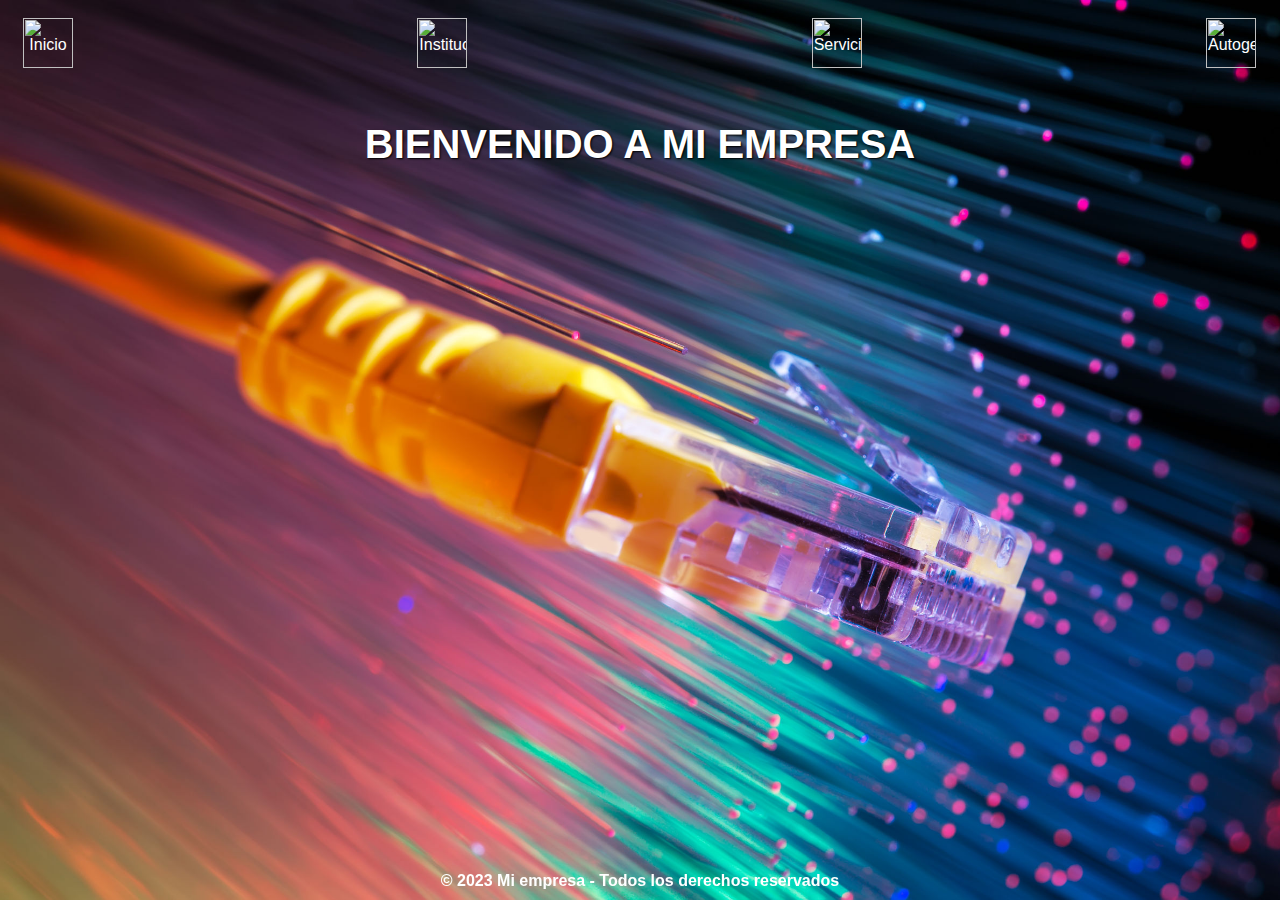
==== index.html @ 0d3572b1 "Se modificaron html y css como fondo y demas acorde a las modificaciones de lucas" ====
<!DOCTYPE html>
<html lang="en">
<head>
    <meta charset="UTF-8">
    <meta http-equiv="X-UA-Compatible" content="IE=edge">
    <meta name="viewport" content="width=, initial-scale=1.0">
    <title>💻 TPO-WEB 🖥️</title>
    <link rel="stylesheet" href="styles/style.css">
</head>
<header>
    <!-- Menú de navegación -->
    <nav>
        <ul id="menu_navegacion">
            <li><a class="active" href="index.html"><img src="./assets/img/comienzo.png" title="Inicio"height="50px" width="50px"></a></li>
            <li><a href="institucional.html"><img src="./assets/img/manual.png" title="Institucional"height="50px" width="50px"></a></li>
            <li><a href="servicios.html"><img src="./assets/img/apoyo-tecnico.png" title="Servicios"height="50px" width="50px"></a></li>
            <li><a href="autogestion.html"><img src="./assets/img/charlar.png" title="Autogestión"height="50px" width="50px"></a></li>
        </ul>
    </nav>
</header>
<body class="content">
    <!--Titulo-->
    <h1>    BIENVENIDO A MI EMPRESA </h1>
    <!-- Contenido principal -->
    
</body>

<footer>
    <strong>© 2023 Mi empresa - Todos los derechos reservados</strong>
</footer>
</html>
---- styles/style.css ----
*{
    font-family: 'Ubuntu', sans-serif;
 }

ul{
    /* Probar funcionalidad y estetica
    background: rgb(0,99,11);
    background: radial-gradient(circle, rgba(0,99,11,1) 20%, rgba(0,12,132,1) 86%); */
    /* background-image: url(/assets/img/fondo-tl-002.jpg); */
    display: flex;
    flex-direction: row;
    justify-content: space-between;
    list-style-type: none;
    margin: 0;
    padding: 0;
    overflow: hidden;
    /* background-color: darkgreen; */
    }

li{
    float: left;
    border-right: 1px solid transparent;
    }

/* li:last-child{
    border-right: none;
    border-left: 1px solid transparent;
    } */

li a{
    display: block;
    color: white;
    text-align: center;
    padding: 10px 15px;
    text-decoration: none;
    }   

/* .active{
    background-color: darkblue;
    } */

li a:hover:not(.active){
    background-color: transparent;
    opacity: 0.7;
    }

h1 {
    color: white;
    text-shadow: 1px 1px 2px black;
    font-size: 40px;
    text-align: center;
    margin-top: 40px;
    }   

p{
    color: white;
    }

/* contenido */
.content{
    display: flex;
    flex-direction: column;
    text-align: center;
    justify-content: space-between;
    background-image: url(/assets/img/fibra.jpg);
    background-size: cover;
    background-attachment: fixed;
    color: white;
    }



footer{
    position: fixed;
    bottom: 0;
    left: 0;
    width: 100%;
    padding: 10px 0;
    text-align: center;
    }
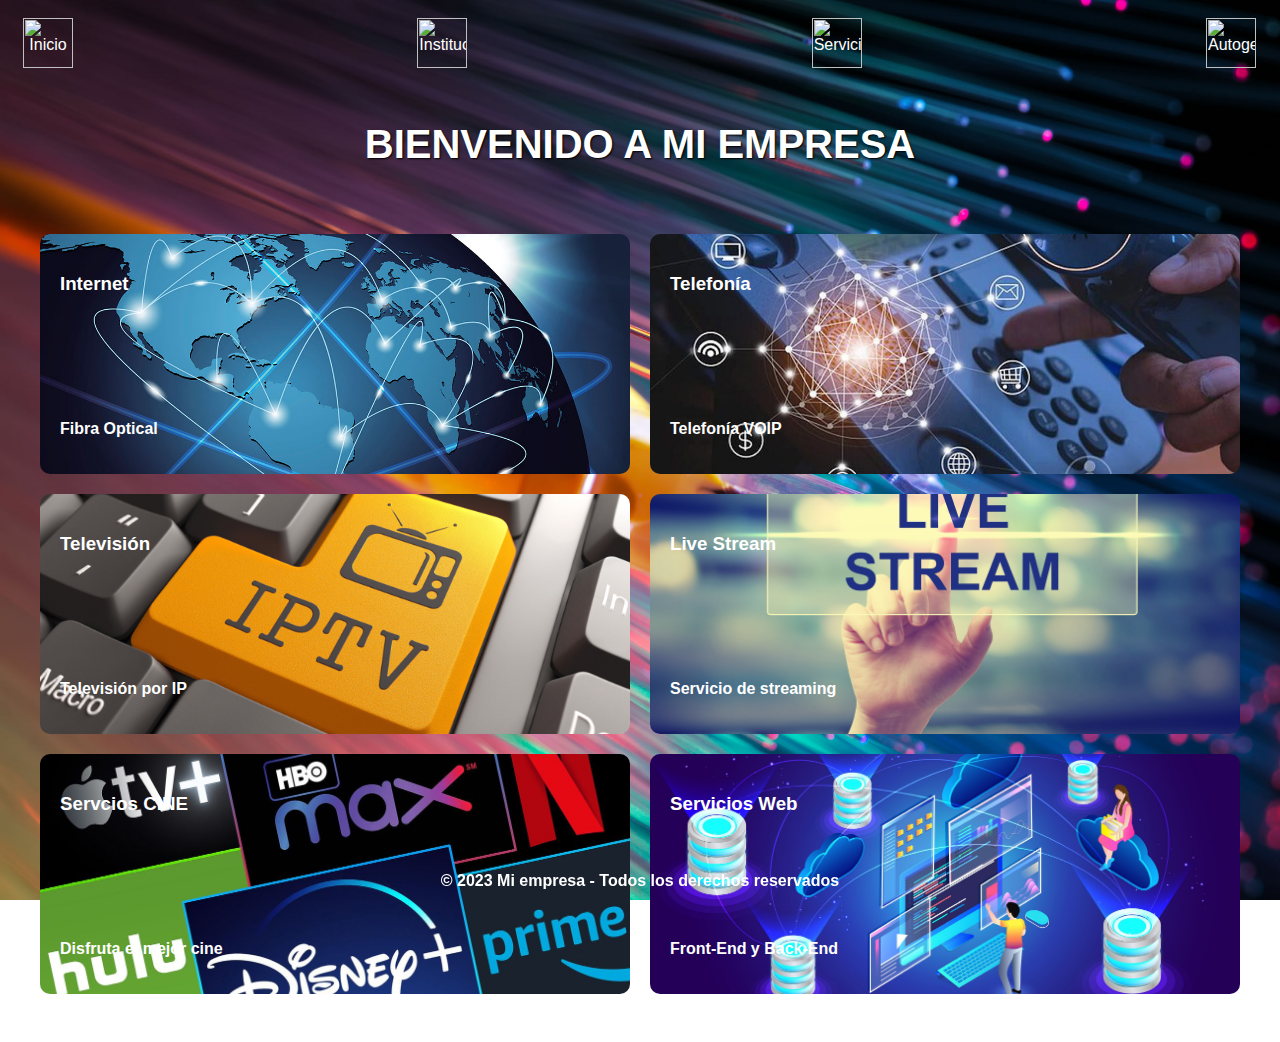
==== commit cfb360c0: "Se realizaron cambios con GRID" ====
--- a/index.html
+++ b/index.html
@@ -4,7 +4,7 @@
     <meta charset="UTF-8">
     <meta http-equiv="X-UA-Compatible" content="IE=edge">
     <meta name="viewport" content="width=, initial-scale=1.0">
-    <title>💻 TPO-WEB 🖥️</title>
+    <title>💻 Servicios de Internet 🖥️</title>
     <link rel="stylesheet" href="styles/style.css">
 </head>
 <header>
@@ -22,6 +22,49 @@
     <!--Titulo-->
     <h1>    BIENVENIDO A MI EMPRESA </h1>
     <!-- Contenido principal -->
+    <div class="contenedor">
+        <div class="cont-images">
+
+            <div class="card" style="background-image: url(assets/img/img-ind-001.jpg);">
+                <div class="textos">
+                    <h3>Internet</h3>
+                    <p>Fibra Optical</p>
+                </div>
+            </div>
+            <div class="card" style="background-image: url(assets/img/img-ind-002.jpg);">
+                <div class="textos">
+                    <h3>Telefonía</h3>
+                    <p>Telefonía VOIP</p>
+                </div>
+            </div>
+            <div class="card" style="background-image: url(assets/img/img-ind-003.jpg);">
+                <div class="textos">
+                    <h3>Televisión</h3>
+                    <p>Televisión por IP</p>
+                </div>
+            </div>
+            <div class="card" style="background-image: url(assets/img/img-ind-004.jpg);">
+                <div class="textos">
+                    <h3>Live Stream</h3>
+                    <p>Servicio de streaming</p>
+                </div>
+            </div>
+            <div class="card" style="background-image: url(assets/img/img-ind-005.jpg);">
+                <div class="textos">
+                    <h3>Servcios CINE</h3>
+                    <p>Disfruta el mejor cine</p>
+                </div>
+            </div>
+            <div class="card" style="background-image: url(assets/img/img-ind-006.jpg);">
+                <div class="textos">
+                    <h3>Servicios Web</h3>
+                    <p>Front-End y Back-End</p>
+                </div>
+            </div>
+        </div>
+
+    </div>
+    
     
 </body>
 
--- a/styles/style.css
+++ b/styles/style.css
@@ -6,7 +6,7 @@
     /* Probar funcionalidad y estetica
     background: rgb(0,99,11);
     background: radial-gradient(circle, rgba(0,99,11,1) 20%, rgba(0,12,132,1) 86%); */
-    /* background-image: url(/assets/img/fondo-tl-002.jpg); */
+    /*background-image: url(/assets/img/fondo-tl-002.jpg);*/
     display: flex;
     flex-direction: row;
     justify-content: space-between;
@@ -14,18 +14,20 @@
     margin: 0;
     padding: 0;
     overflow: hidden;
-    /* background-color: darkgreen; */
-    }
+    /*background-color: darkgreen;*/
+        
+}
 
 li{
     float: left;
     border-right: 1px solid transparent;
-    }
+    
+}
 
 /* li:last-child{
     border-right: none;
     border-left: 1px solid transparent;
-    } */
+} */
 
 li a{
     display: block;
@@ -33,16 +35,18 @@
     text-align: center;
     padding: 10px 15px;
     text-decoration: none;
-    }   
+    
+}
 
 /* .active{
     background-color: darkblue;
-    } */
-
+    
+}
+ */
 li a:hover:not(.active){
     background-color: transparent;
     opacity: 0.7;
-    }
+}
 
 h1 {
     color: white;
@@ -50,25 +54,68 @@
     font-size: 40px;
     text-align: center;
     margin-top: 40px;
-    }   
+}
 
 p{
     color: white;
-    }
+}
 
-/* contenido */
 .content{
-    display: flex;
-    flex-direction: column;
-    text-align: center;
-    justify-content: space-between;
     background-image: url(/assets/img/fibra.jpg);
     background-size: cover;
     background-attachment: fixed;
     color: white;
-    }
+    
 
+}
 
+.contenedor{
+    max-width: 1200px;
+    margin: auto;
+    padding: 40px 0;
+
+    /* Estilos con Grid */
+    display: grid;
+    grid-template-columns: 3fr;
+    gap: 20px;
+    
+}
+
+.cont-images {
+    /* Grid */
+    display: grid;
+    grid-template-columns: 3fr 3fr;
+    gap: 20px;
+    
+
+}
+.card {
+    border-radius: 10px;
+    min-height: 200px;
+    font-weight: bold;
+    padding: 20px;
+    position: relative;
+    overflow: hidden;
+    background-size: cover;
+    background-position: center center;
+    
+}
+
+.card .textos {
+    height: 100%;
+
+    /* Flexbox */
+    display:  flex;
+    flex-direction: column;
+    justify-content: space-between;
+}
+
+.parrafos{
+    
+    padding-top: 2rem;
+    padding-bottom: 2rem;
+    font-family: Arial, Helvetica, sans-serif;
+}
 
 footer{
     position: fixed;
@@ -77,7 +124,4 @@
     width: 100%;
     padding: 10px 0;
     text-align: center;
-    }
-
-
-    +}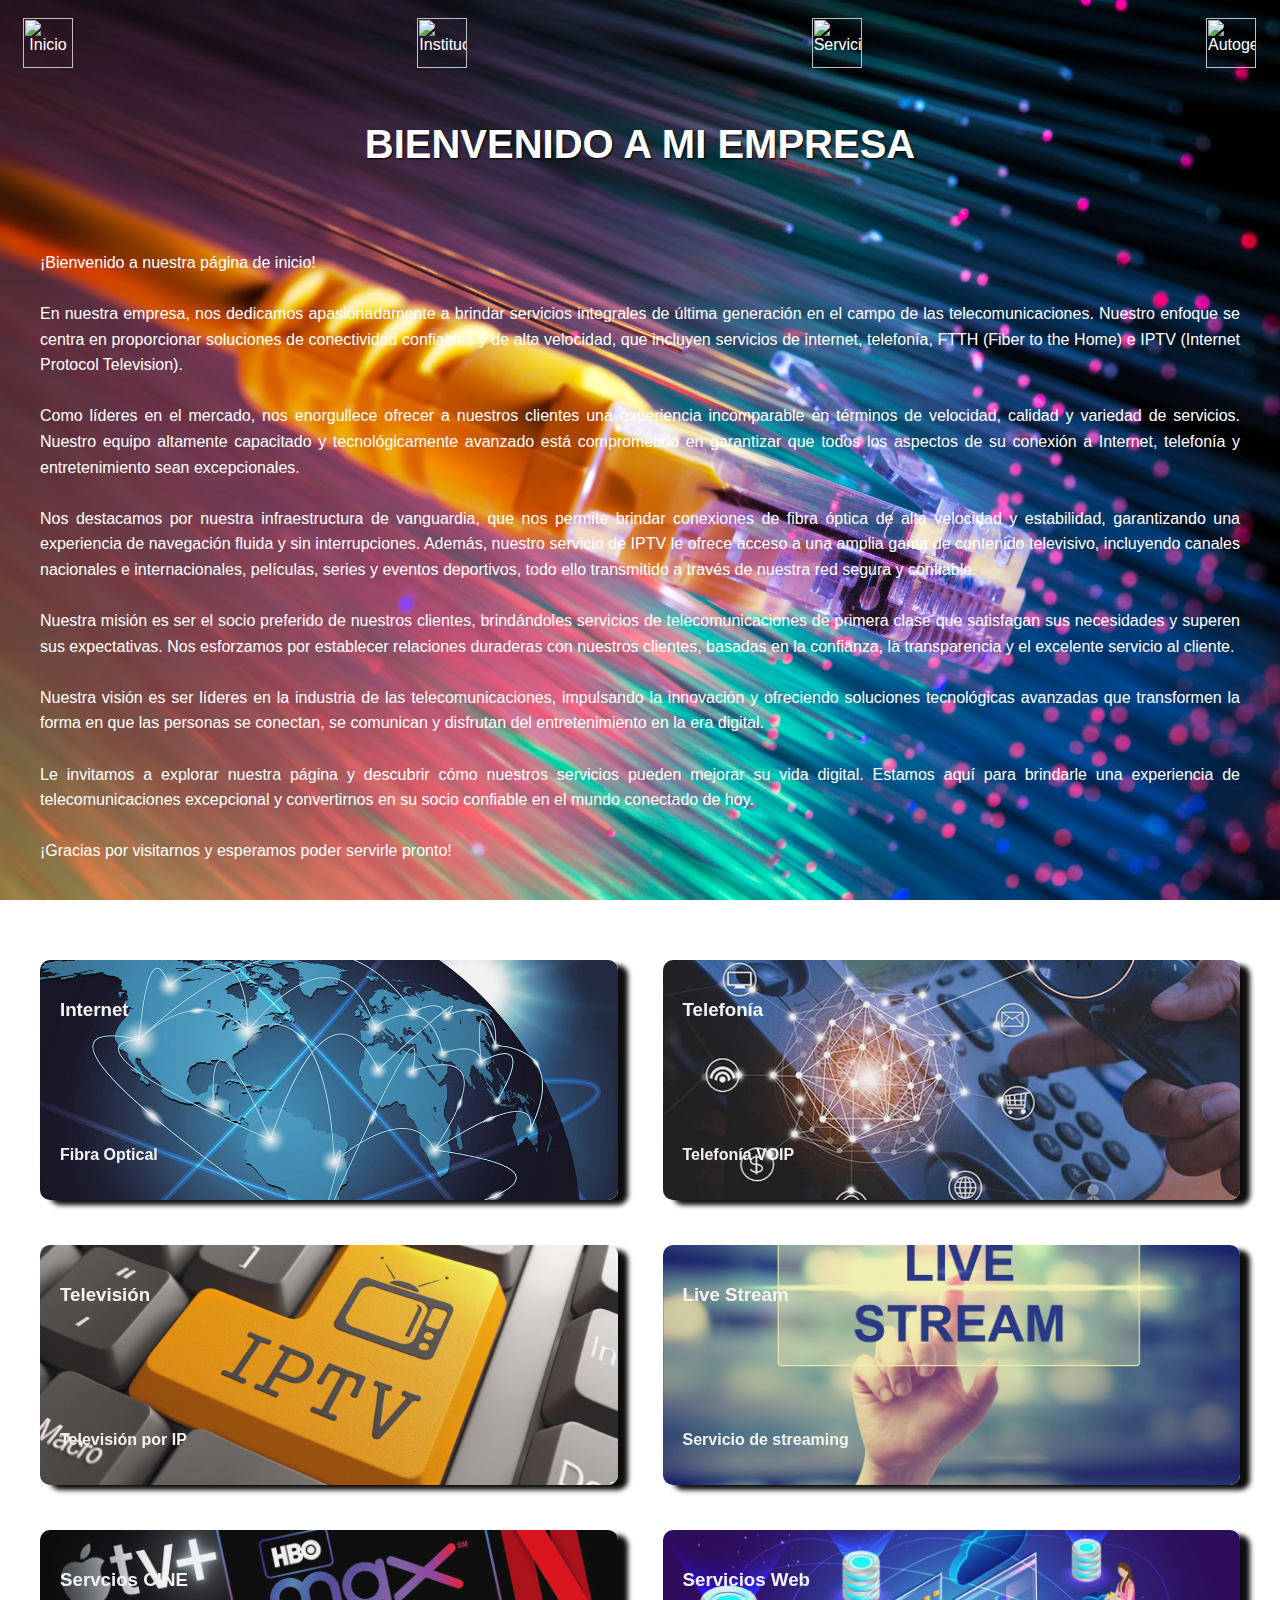
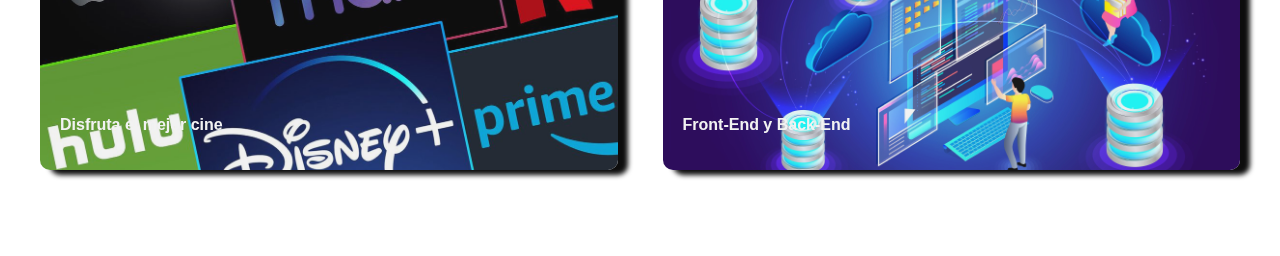
==== commit 2316cbae: "Modificaciones style.css y limpeza html y css" ====
--- a/index.html
+++ b/index.html
@@ -20,17 +20,37 @@
 </header>
 <body class="content">
     <!--Titulo-->
-    <h1>    BIENVENIDO A MI EMPRESA </h1>
+    <h1>BIENVENIDO A MI EMPRESA</h1>
+
+    <!-- Párrafo de definición de la empresa -->
+    <!-- Contenido principal -->
+         
+    <div class="contenedor">
+      <section>
+        <p>
+          ¡Bienvenido a nuestra página de inicio!<br><br>
+          En nuestra empresa, nos dedicamos apasionadamente a brindar servicios integrales de última generación en el campo de las telecomunicaciones. Nuestro enfoque se centra en proporcionar soluciones de conectividad confiables y de alta velocidad, que incluyen servicios de internet, telefonía, FTTH (Fiber to the Home) e IPTV (Internet Protocol Television).<br><br>
+          Como líderes en el mercado, nos enorgullece ofrecer a nuestros clientes una experiencia incomparable en términos de velocidad, calidad y variedad de servicios. Nuestro equipo altamente capacitado y tecnológicamente avanzado está comprometido en garantizar que todos los aspectos de su conexión a Internet, telefonía y entretenimiento sean excepcionales.<br><br>
+          Nos destacamos por nuestra infraestructura de vanguardia, que nos permite brindar conexiones de fibra óptica de alta velocidad y estabilidad, garantizando una experiencia de navegación fluida y sin interrupciones. Además, nuestro servicio de IPTV le ofrece acceso a una amplia gama de contenido televisivo, incluyendo canales nacionales e internacionales, películas, series y eventos deportivos, todo ello transmitido a través de nuestra red segura y confiable.<br><br>
+          Nuestra misión es ser el socio preferido de nuestros clientes, brindándoles servicios de telecomunicaciones de primera clase que satisfagan sus necesidades y superen sus expectativas. Nos esforzamos por establecer relaciones duraderas con nuestros clientes, basadas en la confianza, la transparencia y el excelente servicio al cliente.<br><br>
+          Nuestra visión es ser líderes en la industria de las telecomunicaciones, impulsando la innovación y ofreciendo soluciones tecnológicas avanzadas que transformen la forma en que las personas se conectan, se comunican y disfrutan del entretenimiento en la era digital.<br><br>
+          Le invitamos a explorar nuestra página y descubrir cómo nuestros servicios pueden mejorar su vida digital. Estamos aquí para brindarle una experiencia de telecomunicaciones excepcional y convertirnos en su socio confiable en el mundo conectado de hoy.<br><br>
+          ¡Gracias por visitarnos y esperamos poder servirle pronto!
+        </p>
+      </section>
+    </div>
+
     <!-- Contenido principal -->
     <div class="contenedor">
         <div class="cont-images">
-
+            
             <div class="card" style="background-image: url(assets/img/img-ind-001.jpg);">
                 <div class="textos">
                     <h3>Internet</h3>
                     <p>Fibra Optical</p>
                 </div>
             </div>
+            
             <div class="card" style="background-image: url(assets/img/img-ind-002.jpg);">
                 <div class="textos">
                     <h3>Telefonía</h3>
@@ -71,4 +91,5 @@
 <footer>
     <strong>© 2023 Mi empresa - Todos los derechos reservados</strong>
 </footer>
+
 </html>--- a/styles/style.css
+++ b/styles/style.css
@@ -3,10 +3,6 @@
  }
 
 ul{
-    /* Probar funcionalidad y estetica
-    background: rgb(0,99,11);
-    background: radial-gradient(circle, rgba(0,99,11,1) 20%, rgba(0,12,132,1) 86%); */
-    /*background-image: url(/assets/img/fondo-tl-002.jpg);*/
     display: flex;
     flex-direction: row;
     justify-content: space-between;
@@ -14,20 +10,12 @@
     margin: 0;
     padding: 0;
     overflow: hidden;
-    /*background-color: darkgreen;*/
-        
 }
 
 li{
     float: left;
     border-right: 1px solid transparent;
-    
 }
-
-/* li:last-child{
-    border-right: none;
-    border-left: 1px solid transparent;
-} */
 
 li a{
     display: block;
@@ -35,14 +23,9 @@
     text-align: center;
     padding: 10px 15px;
     text-decoration: none;
-    
 }
 
-/* .active{
-    background-color: darkblue;
-    
-}
- */
+
 li a:hover:not(.active){
     background-color: transparent;
     opacity: 0.7;
@@ -65,8 +48,6 @@
     background-size: cover;
     background-attachment: fixed;
     color: white;
-    
-
 }
 
 .contenedor{
@@ -78,17 +59,21 @@
     display: grid;
     grid-template-columns: 3fr;
     gap: 20px;
-    
+}
+
+.contenedor section p {
+    font-size: 16px; /* Ajusta el tamaño de fuente según tus preferencias */
+    text-align: justify;
+    line-height: 1.6;
 }
 
 .cont-images {
     /* Grid */
     display: grid;
     grid-template-columns: 3fr 3fr;
-    gap: 20px;
-    
+    gap: 45px;
+}
 
-}
 .card {
     border-radius: 10px;
     min-height: 200px;
@@ -98,12 +83,16 @@
     overflow: hidden;
     background-size: cover;
     background-position: center center;
-    
+    box-shadow: 10px 5px 5px black;
+    filter: contrast(0.9);
+}
+
+.card:hover {
+    filter: contrast(1.2);
 }
 
 .card .textos {
     height: 100%;
-
     /* Flexbox */
     display:  flex;
     flex-direction: column;
@@ -111,14 +100,13 @@
 }
 
 .parrafos{
-    
     padding-top: 2rem;
     padding-bottom: 2rem;
     font-family: Arial, Helvetica, sans-serif;
 }
 
 footer{
-    position: fixed;
+    position: grid;
     bottom: 0;
     left: 0;
     width: 100%;
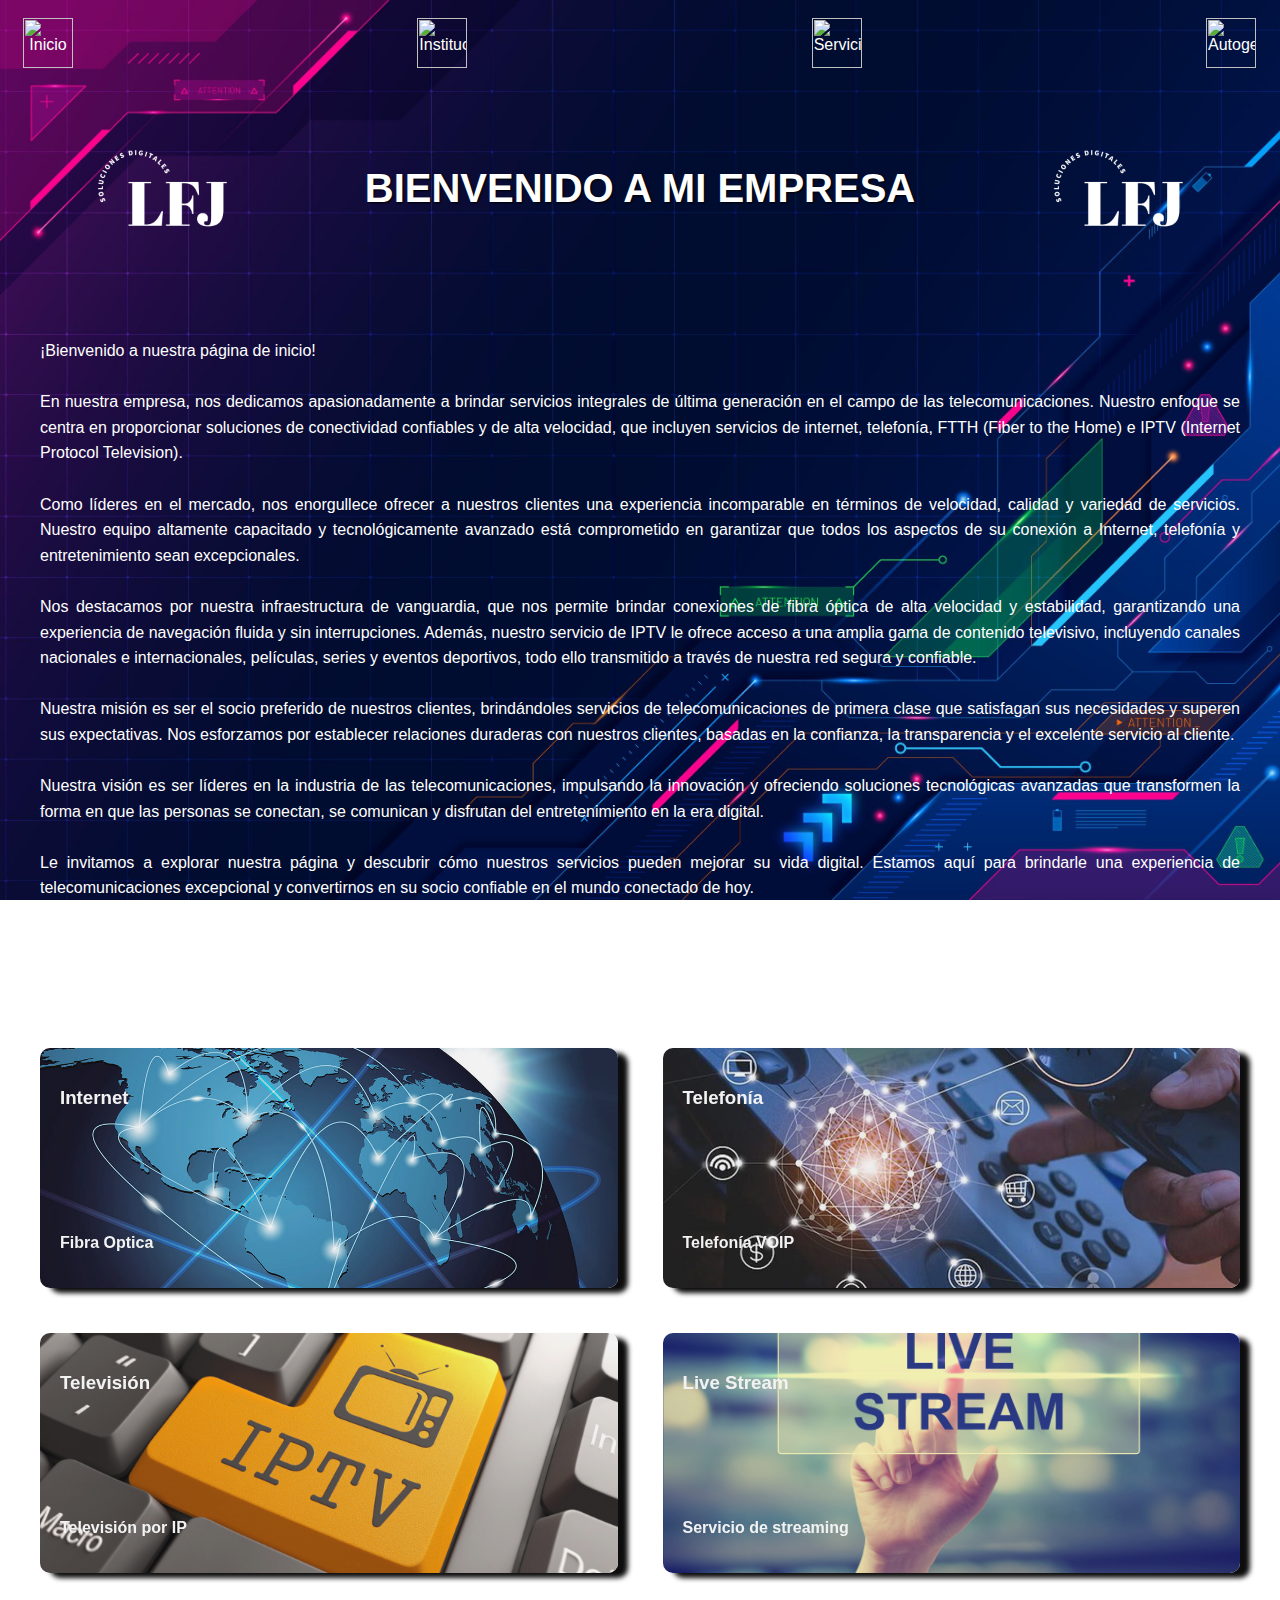
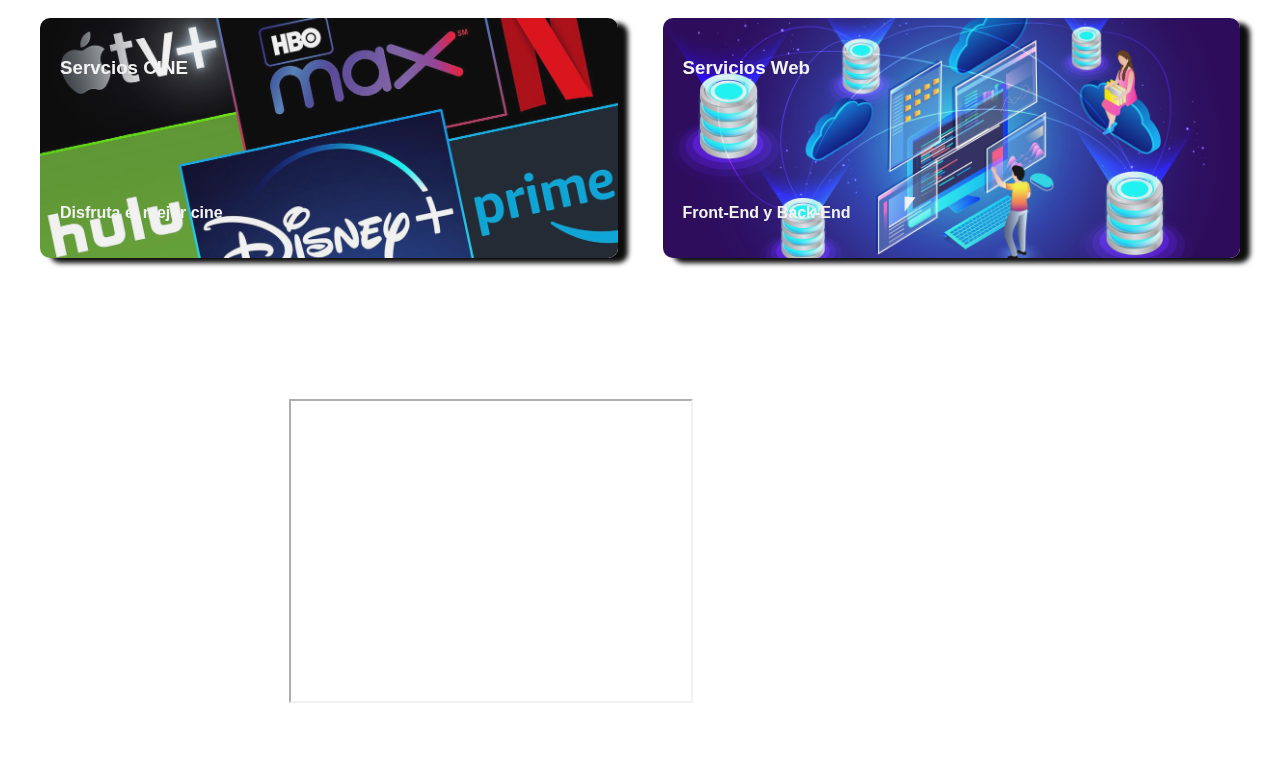
==== commit ed434f5d: "Cambios fran finales" ====
--- a/index.html
+++ b/index.html
@@ -7,89 +7,114 @@
     <title>💻 Servicios de Internet 🖥️</title>
     <link rel="stylesheet" href="styles/style.css">
 </head>
-<header>
-    <!-- Menú de navegación -->
+<body class="content">
+    
+        <!-- Menú de navegación -->
     <nav>
         <ul id="menu_navegacion">
-            <li><a class="active" href="index.html"><img src="./assets/img/comienzo.png" title="Inicio"height="50px" width="50px"></a></li>
-            <li><a href="institucional.html"><img src="./assets/img/manual.png" title="Institucional"height="50px" width="50px"></a></li>
-            <li><a href="servicios.html"><img src="./assets/img/apoyo-tecnico.png" title="Servicios"height="50px" width="50px"></a></li>
-            <li><a href="autogestion.html"><img src="./assets/img/charlar.png" title="Autogestión"height="50px" width="50px"></a></li>
+            <li><a class="active" href="/index.html"><img src="/assets/img/comienzo.png" title="Inicio"height="50px" width="50px"></a></li>
+            <li><a href="/assets/pages/institucional.html"><img src="/assets/img/manual.png" title="Institucional"height="50px" width="50px"></a></li>
+            <li><a href="/assets/pages/servicios.html"><img src="/assets/img/apoyo-tecnico.png" title="Servicios"height="50px" width="50px"></a></li>
+            <li><a href="/assets/pages/autogestion.html"><img src="/assets/img/charlar.png" title="Autogestión"height="50px" width="50px"></a></li>
         </ul>
     </nav>
-</header>
-<body class="content">
-    <!--Titulo-->
-    <h1>BIENVENIDO A MI EMPRESA</h1>
 
-    <!-- Párrafo de definición de la empresa -->
-    <!-- Contenido principal -->
-         
-    <div class="contenedor">
-      <section>
-        <p>
-          ¡Bienvenido a nuestra página de inicio!<br><br>
-          En nuestra empresa, nos dedicamos apasionadamente a brindar servicios integrales de última generación en el campo de las telecomunicaciones. Nuestro enfoque se centra en proporcionar soluciones de conectividad confiables y de alta velocidad, que incluyen servicios de internet, telefonía, FTTH (Fiber to the Home) e IPTV (Internet Protocol Television).<br><br>
-          Como líderes en el mercado, nos enorgullece ofrecer a nuestros clientes una experiencia incomparable en términos de velocidad, calidad y variedad de servicios. Nuestro equipo altamente capacitado y tecnológicamente avanzado está comprometido en garantizar que todos los aspectos de su conexión a Internet, telefonía y entretenimiento sean excepcionales.<br><br>
-          Nos destacamos por nuestra infraestructura de vanguardia, que nos permite brindar conexiones de fibra óptica de alta velocidad y estabilidad, garantizando una experiencia de navegación fluida y sin interrupciones. Además, nuestro servicio de IPTV le ofrece acceso a una amplia gama de contenido televisivo, incluyendo canales nacionales e internacionales, películas, series y eventos deportivos, todo ello transmitido a través de nuestra red segura y confiable.<br><br>
-          Nuestra misión es ser el socio preferido de nuestros clientes, brindándoles servicios de telecomunicaciones de primera clase que satisfagan sus necesidades y superen sus expectativas. Nos esforzamos por establecer relaciones duraderas con nuestros clientes, basadas en la confianza, la transparencia y el excelente servicio al cliente.<br><br>
-          Nuestra visión es ser líderes en la industria de las telecomunicaciones, impulsando la innovación y ofreciendo soluciones tecnológicas avanzadas que transformen la forma en que las personas se conectan, se comunican y disfrutan del entretenimiento en la era digital.<br><br>
-          Le invitamos a explorar nuestra página y descubrir cómo nuestros servicios pueden mejorar su vida digital. Estamos aquí para brindarle una experiencia de telecomunicaciones excepcional y convertirnos en su socio confiable en el mundo conectado de hoy.<br><br>
-          ¡Gracias por visitarnos y esperamos poder servirle pronto!
-        </p>
-      </section>
-    </div>
+    <header class="logo-container">
+        <img src="/assets/img/logo5.png" alt="logo_izquierda">
+        <!--Titulo-->
+        <h1>BIENVENIDO A MI EMPRESA</h1>
+        <img src="/assets/img/logo5.png" alt="logo_derecha">
 
-    <!-- Contenido principal -->
-    <div class="contenedor">
-        <div class="cont-images">
-            
-            <div class="card" style="background-image: url(assets/img/img-ind-001.jpg);">
-                <div class="textos">
-                    <h3>Internet</h3>
-                    <p>Fibra Optical</p>
+    </header>
+
+        
+
+        <!-- Párrafo de definición de la empresa -->
+        <!-- Contenido principal -->
+
+        <div class="contenedor">
+          <section>
+            <p>
+              ¡Bienvenido a nuestra página de inicio!<br><br>
+              En nuestra empresa, nos dedicamos apasionadamente a brindar servicios integrales de última generación en el campo de las telecomunicaciones. Nuestro enfoque se centra en proporcionar soluciones de conectividad confiables y de alta velocidad, que incluyen servicios de internet, telefonía, FTTH (Fiber to the Home) e IPTV (Internet Protocol Television).<br><br>
+              Como líderes en el mercado, nos enorgullece ofrecer a nuestros clientes una experiencia incomparable en términos de velocidad, calidad y variedad de servicios. Nuestro equipo altamente capacitado y tecnológicamente avanzado está comprometido en garantizar que todos los aspectos de su conexión a Internet, telefonía y entretenimiento sean excepcionales.<br><br>
+              Nos destacamos por nuestra infraestructura de vanguardia, que nos permite brindar conexiones de fibra óptica de alta velocidad y estabilidad, garantizando una experiencia de navegación fluida y sin interrupciones. Además, nuestro servicio de IPTV le ofrece acceso a una amplia gama de contenido televisivo, incluyendo canales nacionales e internacionales, películas, series y eventos deportivos, todo ello transmitido a través de nuestra red segura y confiable.<br><br>
+              Nuestra misión es ser el socio preferido de nuestros clientes, brindándoles servicios de telecomunicaciones de primera clase que satisfagan sus necesidades y superen sus expectativas. Nos esforzamos por establecer relaciones duraderas con nuestros clientes, basadas en la confianza, la transparencia y el excelente servicio al cliente.<br><br>
+              Nuestra visión es ser líderes en la industria de las telecomunicaciones, impulsando la innovación y ofreciendo soluciones tecnológicas avanzadas que transformen la forma en que las personas se conectan, se comunican y disfrutan del entretenimiento en la era digital.<br><br>
+              Le invitamos a explorar nuestra página y descubrir cómo nuestros servicios pueden mejorar su vida digital. Estamos aquí para brindarle una experiencia de telecomunicaciones excepcional y convertirnos en su socio confiable en el mundo conectado de hoy.<br><br>
+              ¡Gracias por visitarnos y esperamos poder servirle pronto!
+            </p>
+          </section>
+        </div>
+
+        <!-- Contenido principal -->
+        <div class="contenedor">
+            <div class="cont-images">
+
+                <div class="card" div onclick="window.location.href='/assets/pages/servicios.html#internet'" style="background-image: url(assets/img/img-ind-001.jpg);">
+                    <div class="textos" id="internet">
+                        <h3>Internet</h3>
+                        <p>Fibra Optica</p>
+                    </div>
+                </div>
+
+                <div class="card" div onclick="window.location.href='/assets/pages/servicios.html#telefonia'" style="background-image: url(assets/img/img-ind-002.jpg);">
+                    <div class="textos" id="telefonia">
+                        <h3>Telefonía</h3>
+                        <p>Telefonía VOIP</p>
+                    </div>
+                </div>
+                <div class="card" div onclick="window.location.href='/assets/pages/servicios.html#television'" style="background-image: url(assets/img/img-ind-003.jpg);">
+                    <div class="textos" id="television">
+                        <h3>Televisión</h3>
+                        <p>Televisión por IP</p>
+                    </div>
+                </div>
+                <div class="card" div onclick="window.location.href='/assets/pages/servicios.html#live_stream'" style="background-image: url(assets/img/img-ind-004.jpg);">
+                    <div class="textos" id="live_stream">
+                        <h3>Live Stream</h3>
+                        <p>Servicio de streaming</p>
+                    </div>
+                </div>
+                <div class="card" div onclick="window.location.href='/assets/pages/servicios.html#cine'" style="background-image: url(assets/img/img-ind-005.jpg);">
+                    <div class="textos" id="cine">
+                        <h3>Servcios CINE</h3>
+                        <p>Disfruta el mejor cine</p>
+                    </div>
+                </div>
+                <div class="card" div onclick="window.location.href='/assets/pages/servicios.html#web'" style="background-image: url(assets/img/img-ind-006.jpg);">
+                    <div class="textos" id="web">
+                        <h3>Servicios Web</h3>
+                        <p>Front-End y Back-End</p>
+                    </div>
                 </div>
             </div>
+
+        </div>
+        <br>
+        <h2 style="text-align: center;">Ubicacion</h2>
+        <section class="datmap">
+        
+        
+        <div class="mapa">
             
-            <div class="card" style="background-image: url(assets/img/img-ind-002.jpg);">
-                <div class="textos">
-                    <h3>Telefonía</h3>
-                    <p>Telefonía VOIP</p>
-                </div>
-            </div>
-            <div class="card" style="background-image: url(assets/img/img-ind-003.jpg);">
-                <div class="textos">
-                    <h3>Televisión</h3>
-                    <p>Televisión por IP</p>
-                </div>
-            </div>
-            <div class="card" style="background-image: url(assets/img/img-ind-004.jpg);">
-                <div class="textos">
-                    <h3>Live Stream</h3>
-                    <p>Servicio de streaming</p>
-                </div>
-            </div>
-            <div class="card" style="background-image: url(assets/img/img-ind-005.jpg);">
-                <div class="textos">
-                    <h3>Servcios CINE</h3>
-                    <p>Disfruta el mejor cine</p>
-                </div>
-            </div>
-            <div class="card" style="background-image: url(assets/img/img-ind-006.jpg);">
-                <div class="textos">
-                    <h3>Servicios Web</h3>
-                    <p>Front-End y Back-End</p>
-                </div>
-            </div>
+            <iframe src="https://www.google.com/maps/embed?pb=!1m18!1m12!1m3!1d28486.66395154346!2d-65.31595754917659!3d-26.81344580776341!2m3!1f0!2f0!3f0!3m2!1i1024!2i768!4f13.1!3m3!1m2!1s0x9422433a2ee1bffb%3A0xc5d4083eee0d98b1!2sYerba%20Buena%2C%20Tucum%C3%A1n!5e0!3m2!1ses-419!2sar!4v1685407821543!5m2!1ses-419!2sar" width="400" height="300" loading="lazy" referrerpolicy="no-referrer-when-downgrade"></iframe>
         </div>
+        <div class="datos">
+            
+            <span>Direcion: Belgrano 455 </span>
+            <br>
+            <span>Telefono: 011 4448 4545</span>
+            <br>
+            <span>Email: miempresa@lfj.com</span>
+            <br>
+            <span>Region: Argentina, Tucuman, Yerba Buena</span>
+            
+        </div>
+        </section>
+    <footer>
+        <strong>© 2023 Mi empresa - Todos los derechos reservados</strong>
+    </footer>
 
-    </div>
-    
-    
 </body>
-
-<footer>
-    <strong>© 2023 Mi empresa - Todos los derechos reservados</strong>
-</footer>
-
 </html>--- a/styles/style.css
+++ b/styles/style.css
@@ -31,6 +31,23 @@
     opacity: 0.7;
 }
 
+/*logo*/
+.logo-container{
+    padding: 0;
+    margin: 0;
+    display: flex;
+    flex-direction: row;
+    align-items: center;
+    justify-content: space-around;
+}
+
+.logo-container img {
+    width: 200px; /* Tamaño de la imagen del logo */
+    height: auto;
+    margin-right: 10px; /* Espacio entre el logo y el título */
+    align-items: center;
+}
+
 h1 {
     color: white;
     text-shadow: 1px 1px 2px black;
@@ -44,7 +61,7 @@
 }
 
 .content{
-    background-image: url(/assets/img/fibra.jpg);
+    background-image: url(/assets/img/fondo.jpg);
     background-size: cover;
     background-attachment: fixed;
     color: white;
@@ -99,12 +116,41 @@
     justify-content: space-between;
 }
 
-.parrafos{
-    padding-top: 2rem;
-    padding-bottom: 2rem;
-    font-family: Arial, Helvetica, sans-serif;
+.datmap {
+    display: flex;
+    margin: auto;
+    width: 100%;
+    max-width: 800px;
+    padding: 10px;
+    
+}
+.mapa {
+    display: flex;
+    margin: auto;
+    width: 100%;
+    border: 10px;
+    border-color: yellow;
+    max-width: 400px;
+    padding: 5px;
+    flex-direction: column;
+    opacity: 0.8;
+
+.datos {
+    
+    display: flex;
+    flex-wrap: wrap;
+    margin: 5px;
+    font-size: 9px;
+    width: 100%;
+    max-width: 300px;
+    padding: 2px;
+    flex-direction: row;
+    white-space: pre-wrap;
+    
+    
 }
 
+}
 footer{
     position: grid;
     bottom: 0;
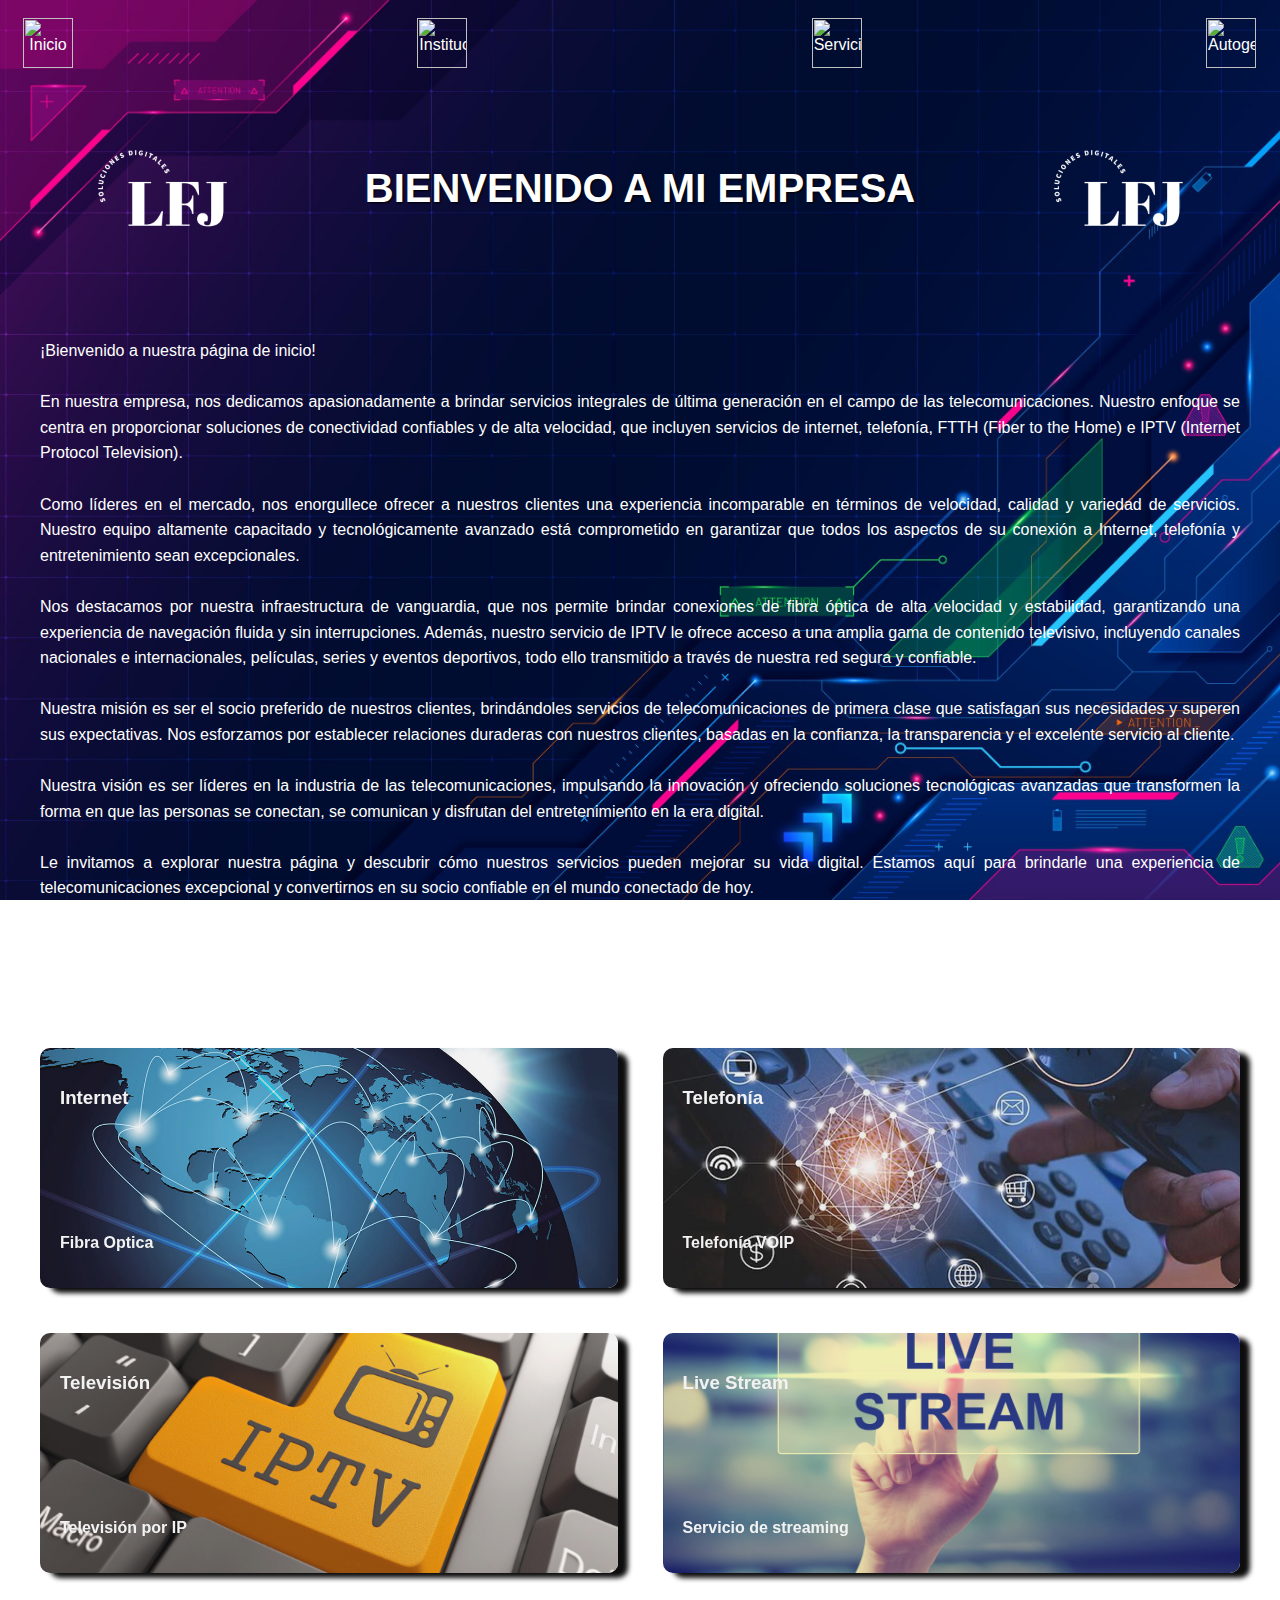
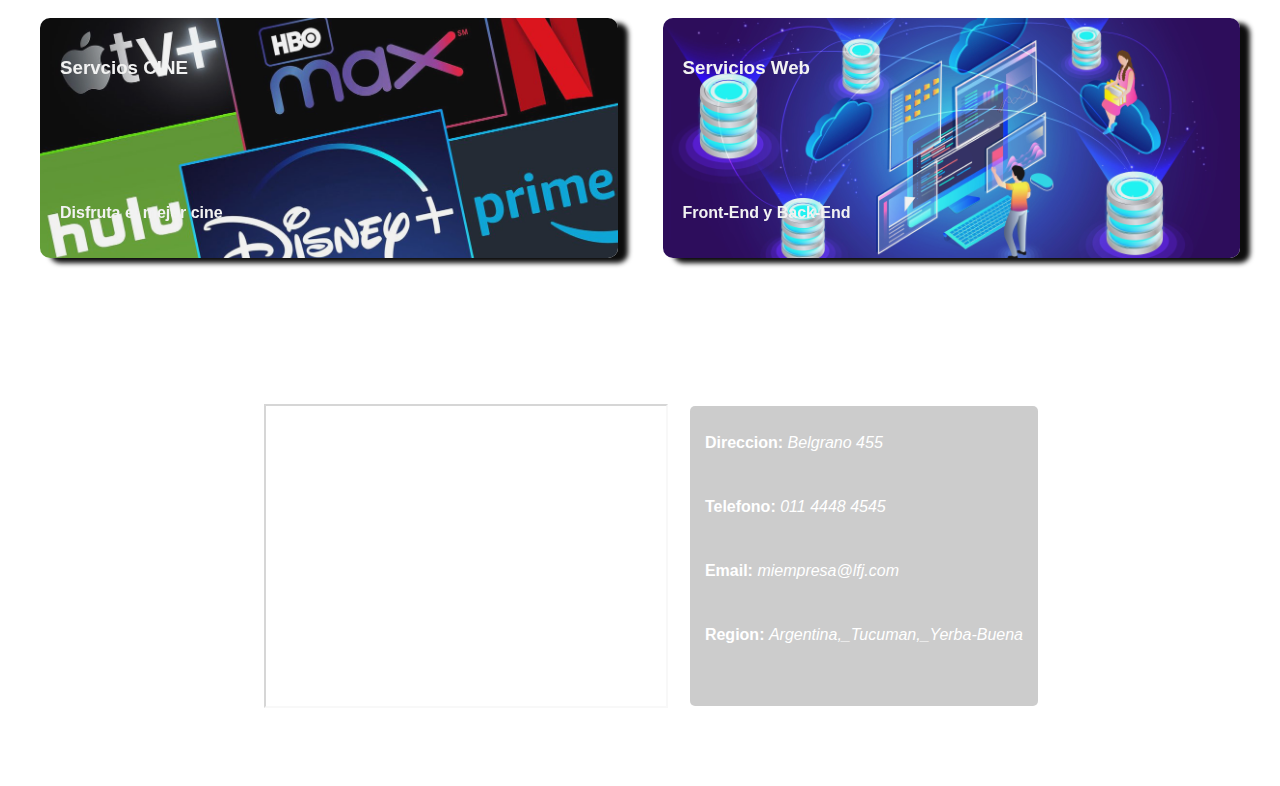
==== commit 9c29d02b: "Modificacion style formulario" ====
--- a/index.html
+++ b/index.html
@@ -100,15 +100,15 @@
             
             <iframe src="https://www.google.com/maps/embed?pb=!1m18!1m12!1m3!1d28486.66395154346!2d-65.31595754917659!3d-26.81344580776341!2m3!1f0!2f0!3f0!3m2!1i1024!2i768!4f13.1!3m3!1m2!1s0x9422433a2ee1bffb%3A0xc5d4083eee0d98b1!2sYerba%20Buena%2C%20Tucum%C3%A1n!5e0!3m2!1ses-419!2sar!4v1685407821543!5m2!1ses-419!2sar" width="400" height="300" loading="lazy" referrerpolicy="no-referrer-when-downgrade"></iframe>
         </div>
-        <div class="datos">
+        <div id="datos">
             
-            <span>Direcion: Belgrano 455 </span>
+            <span><strong>Direccion:</strong> <em>Belgrano 455</em></span>
             <br>
-            <span>Telefono: 011 4448 4545</span>
+            <span><strong>Telefono:</strong> <em>011 4448 4545</em></span>
             <br>
-            <span>Email: miempresa@lfj.com</span>
+            <span><strong>Email:</strong> <em>miempresa@lfj.com</em></span>
             <br>
-            <span>Region: Argentina, Tucuman, Yerba Buena</span>
+            <span><strong>Region:</strong> <em>Argentina,_Tucuman,_Yerba-Buena</em></span>
             
         </div>
         </section>
--- a/styles/style.css
+++ b/styles/style.css
@@ -54,6 +54,11 @@
     font-size: 40px;
     text-align: center;
     margin-top: 40px;
+}
+
+h2 {
+    text-align: center;
+    line-height: 2;
 }
 
 p{
@@ -121,36 +126,42 @@
     margin: auto;
     width: 100%;
     max-width: 800px;
-    padding: 10px;
     
 }
-.mapa {
+
+.mapa:not(.mapa:hover) {
     display: flex;
     margin: auto;
     width: 100%;
-    border: 10px;
-    border-color: yellow;
+    border: none;
     max-width: 400px;
-    padding: 5px;
     flex-direction: column;
-    opacity: 0.8;
+    opacity: 0.4;
+    filter: grayscale();
+}
 
-.datos {
-    
-    display: flex;
-    flex-wrap: wrap;
-    margin: 5px;
-    font-size: 9px;
+.mapa:hover {
+    margin: auto;
+    opacity: 1;
+}
+
+div span {
+    margin: 10px;
     width: 100%;
-    max-width: 300px;
-    padding: 2px;
-    flex-direction: row;
-    white-space: pre-wrap;
-    
+    padding: auto;
+    line-height: 4rem;
+    opacity: 1;
     
 }
 
+#datos {
+    background-color: rgba(128, 128, 128, 0.4);
+    border-radius: 5px;
+    padding: 5px;
+    margin: 2px;
 }
+
+
 footer{
     position: grid;
     bottom: 0;
@@ -158,4 +169,5 @@
     width: 100%;
     padding: 10px 0;
     text-align: center;
+    margin-top: 2rem;
 }